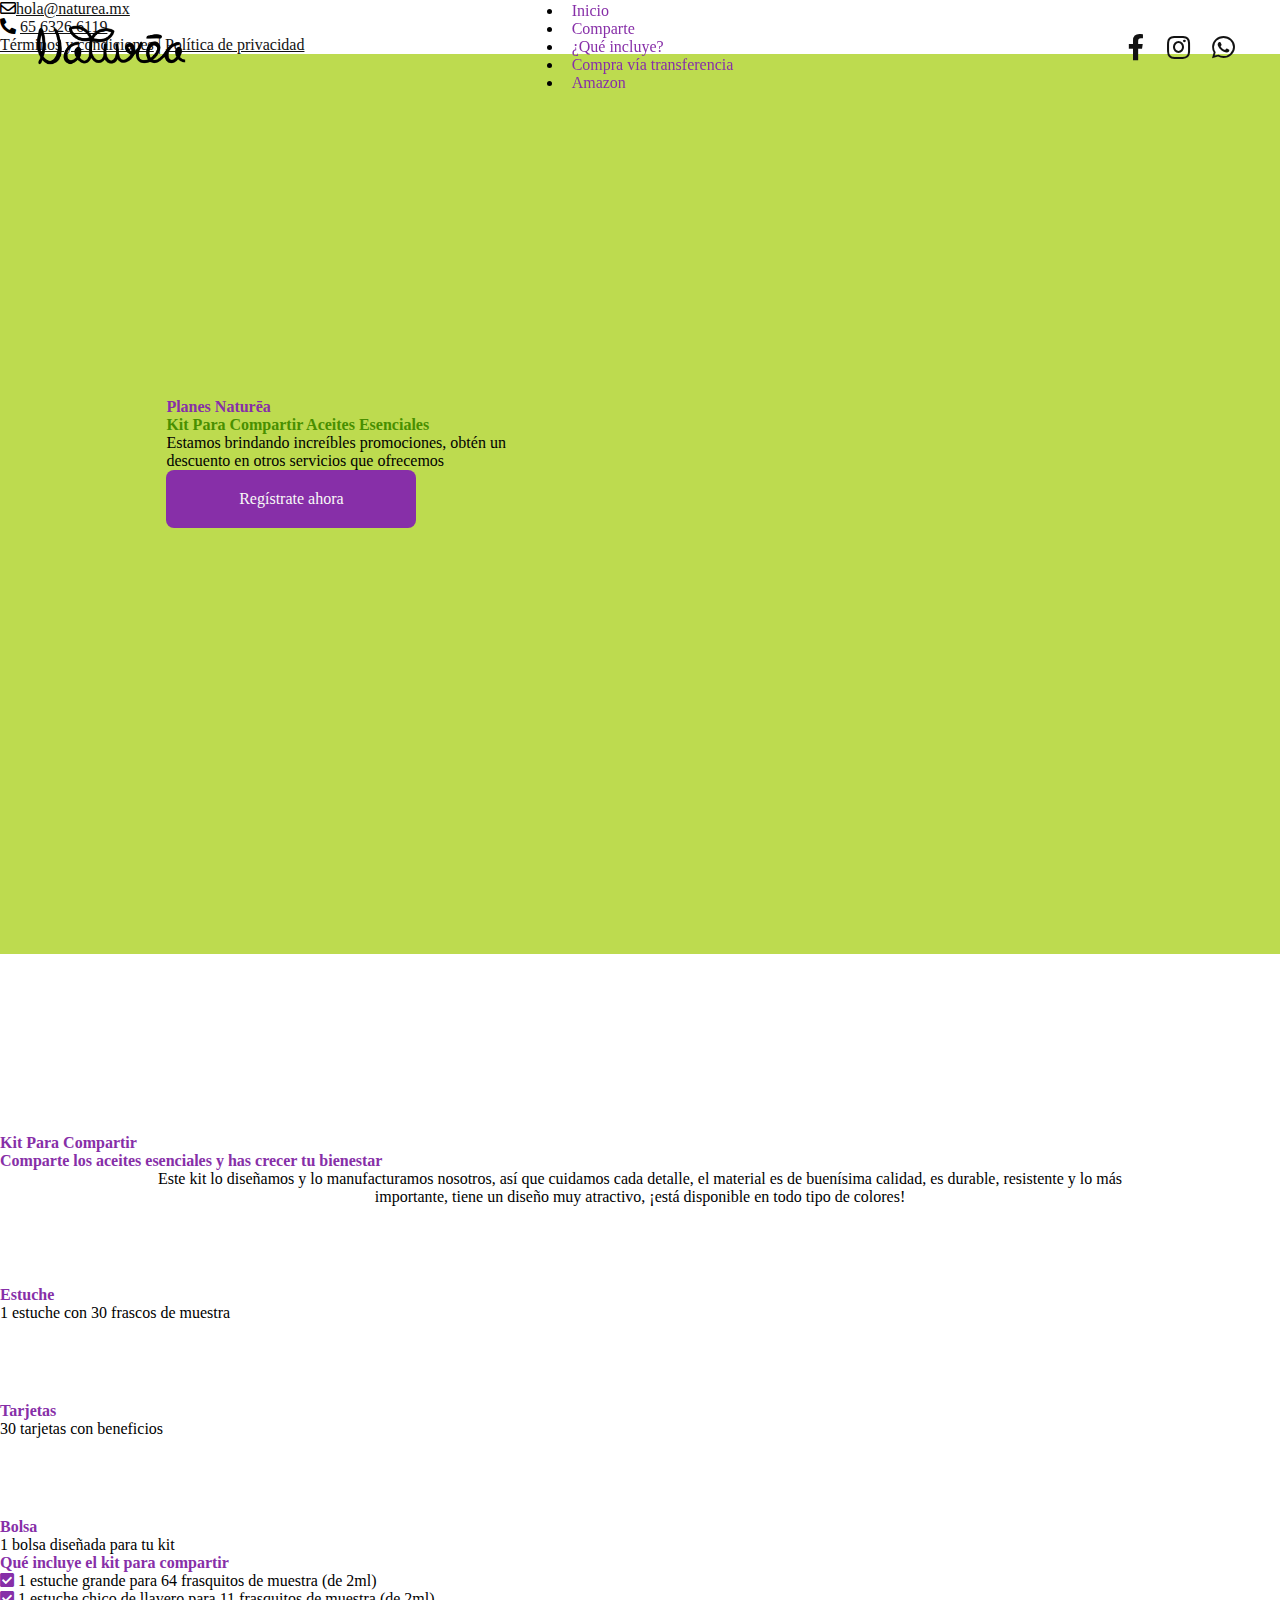
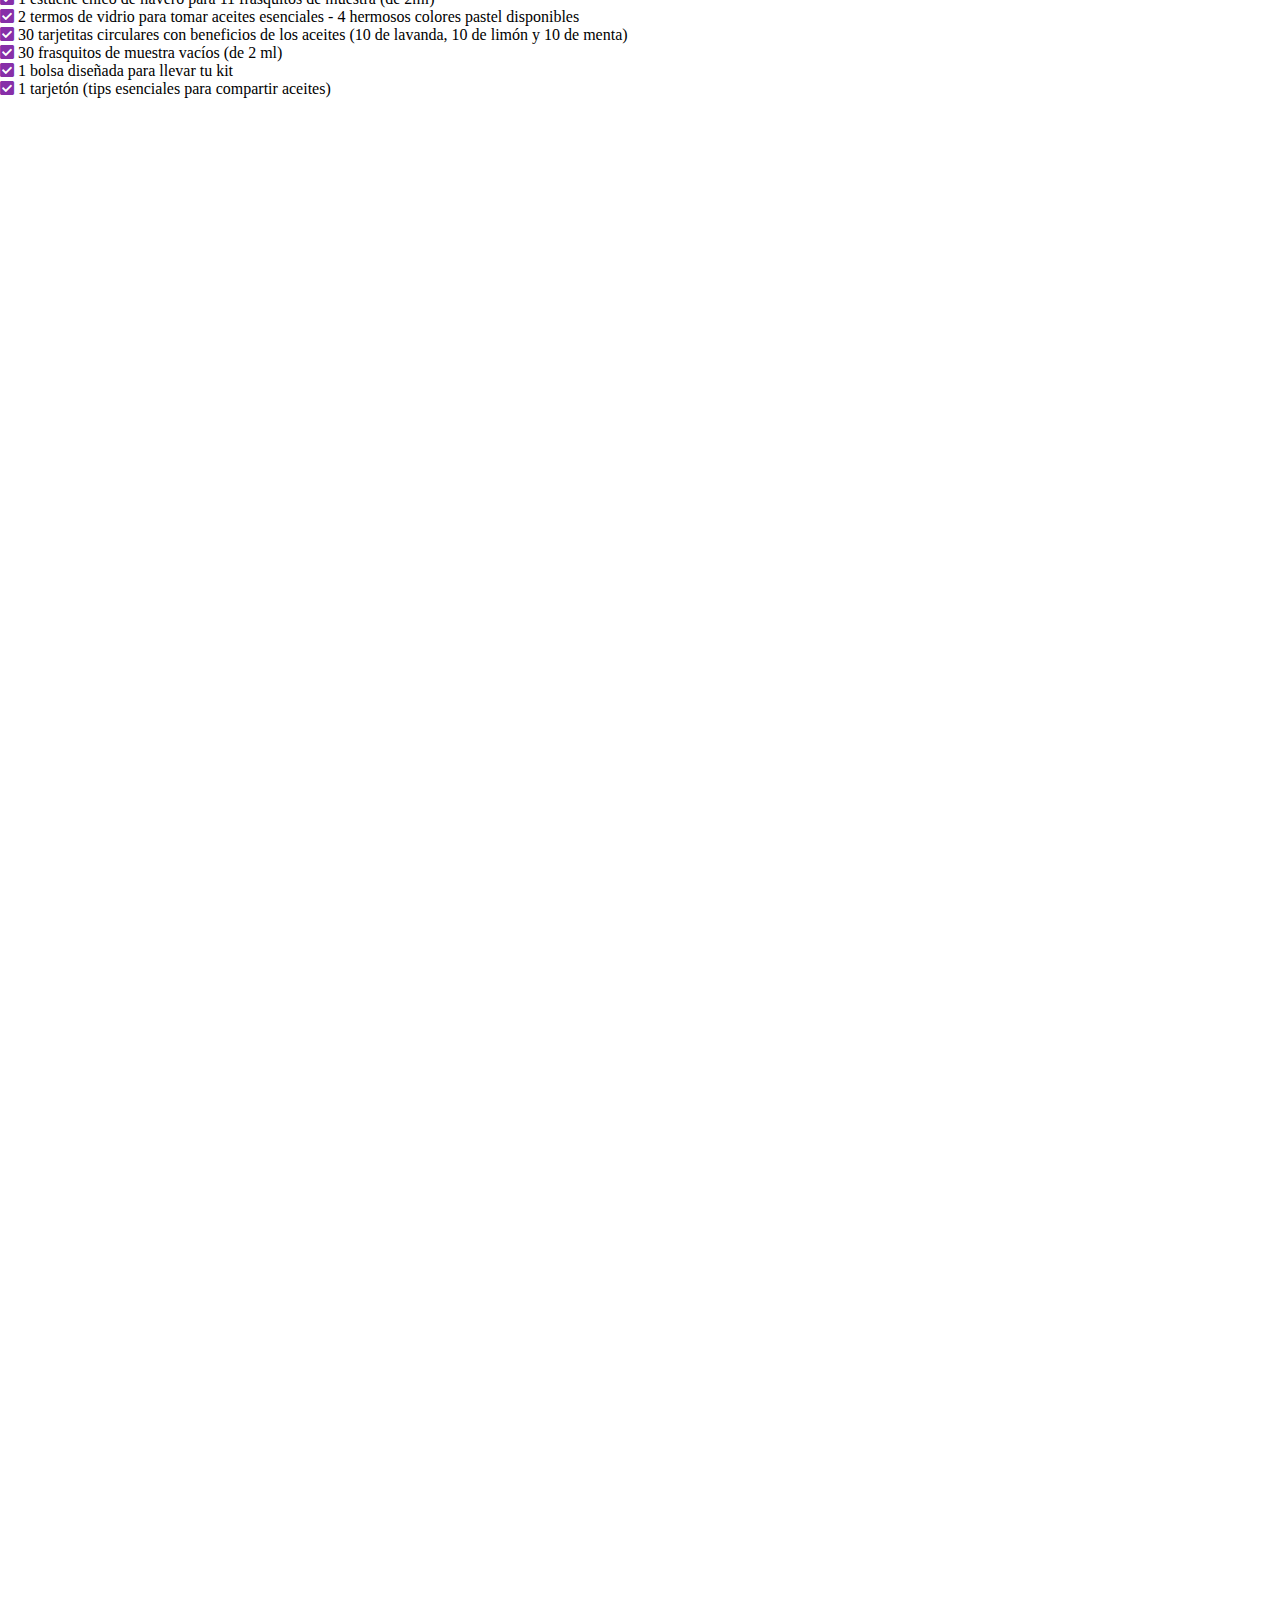
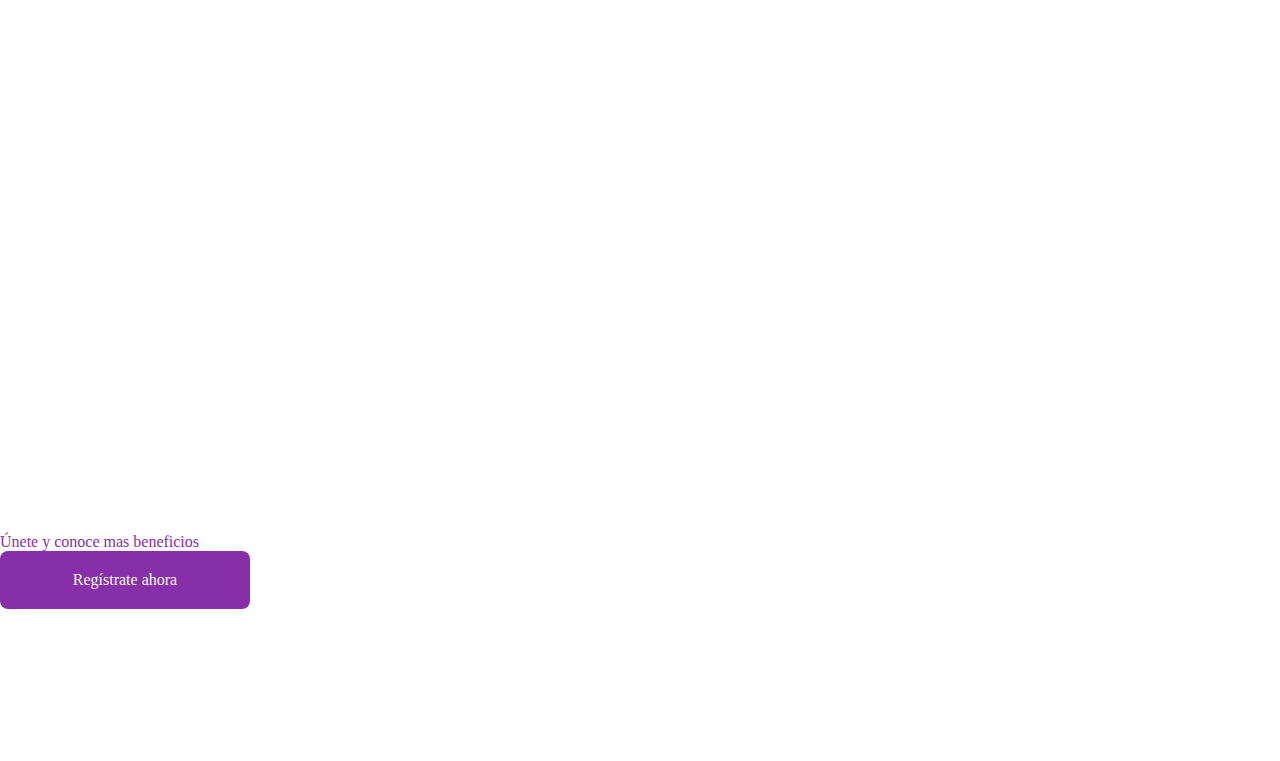
==== index.html @ 9cbf326e "se hace commit, se agrega animacion para HEADER position fixed" ====
<!DOCTYPE html>
<html lang="en">

<head>
    <meta charset="UTF-8">
    <meta http-equiv="X-UA-Compatible" content="IE=edge">
    <meta name="viewport" content="width=device-width, initial-scale=1.0">
    <meta property="og:image" content="img/portada-link.jpg" />

    <title>NatureaKits</title>
    <meta property="og:url" content="https://natureakits.com/" />
    <meta property="og:description" content="Brindamos alternativas para mejorar la salud, con oportunidades de crecimiento y emprendimiento en el negocio de uso y comercialización de aceites esenciales, tips, capacitación, etc. Aportamos una alternativa de bienestar natural basado en el uso de los aceites esenciales, proporcionando salud, paz y tranquilidad a través de una vida más sana." />

    <meta name="description"
        content="Brindamos alternativas para mejorar la salud, con oportunidades de crecimiento y emprendimiento en el negocio de uso y comercialización de aceites esenciales, tips, capacitación, etc. Aportamos una alternativa de bienestar natural basado en el uso de los aceites esenciales, proporcionando salud, paz y tranquilidad a través de una vida más sana." />

    <meta name="keywords" content="Naturea kits bienestar natural aceites esenciales salud tranquilidad  crecimiento negocio emprendimiento vida sana trnaquilidad oportunidades " />

    <meta property="og:site_name" content="https://natureakits.com/" />
    <meta property="fb:admins" content="ID de Facebook " />
    <meta property="article:published_time" content="2022-02-03T11:25:00+01:00" />
    <meta property="article:modified_time" content="2022-02-03T11:25:47+01:00" />
    <meta property="og:type" content="website" />
    <meta name="author" content="Ivan Ruiz Rodriguez || Front-end Developer" />
    <meta name="revised" content="03/02/2022" />

    <!-- Schema.org markup for Google+ -->
    <meta itemprop="name" content="Naturea Kits">
    <meta itemprop="description"
        content="Brindamos alternativas para mejorar la salud, con oportunidades de crecimiento y emprendimiento en el negocio de uso y comercialización de aceites esenciales, tips, capacitación, etc. Aportamos una alternativa de bienestar natural basado en el uso de los aceites esenciales, proporcionando salud, paz y tranquilidad a través de una vida más sana.">


    <meta itemprop="image" content="img/portada-link.jpg">

    <!-- Nos sirve para guardar una cookie. Los datos guardados son clave/valor -->
    <meta http-equiv="cookie" content="clave=valor; expires=Wednesday, 03-02-22 11:25:59 GMT;" />

    <link href="https://cdn.jsdelivr.net/npm/bootstrap@5.1.3/dist/css/bootstrap.min.css" rel="stylesheet"
        integrity="sha384-1BmE4kWBq78iYhFldvKuhfTAU6auU8tT94WrHftjDbrCEXSU1oBoqyl2QvZ6jIW3" crossorigin="anonymous">

    <link rel="stylesheet" href="css/style.css">
    
    <!-- TODO: IMAGEN DE PORTADA -->
    <link rel="shortcut icon" href="img/favicon.png" type="image/x-icon">

    <!-- FONTAWENSOME -->
    <link rel="stylesheet" href="https://cdnjs.cloudflare.com/ajax/libs/font-awesome/5.15.4/css/all.min.css"
        integrity="sha512-1ycn6IcaQQ40/MKBW2W4Rhis/DbILU74C1vSrLJxCq57o941Ym01SwNsOMqvEBFlcgUa6xLiPY/NS5R+E6ztJQ=="
        crossorigin="anonymous" referrerpolicy="no-referrer" />

    <!-- ICONS BOOTSTRAP -->
    <link rel="stylesheet" href="https://cdn.jsdelivr.net/npm/bootstrap-icons@1.7.2/font/bootstrap-icons.css">
    <!-- GOOGLE ANALITYCS -->


    <!-- Global site tag (gtag.js) - Google Analytics -->
    <script async src="https://www.googletagmanager.com/gtag/js?id=G-79CRZNBZ5W"></script>
    <script>
        window.dataLayer = window.dataLayer || [];

        function gtag() {
            dataLayer.push(arguments);
        }
        gtag('js', new Date());

        gtag('config', 'G-79CRZNBZ5W');
    </script>

</head>

<body>

    <!-- <div class="up">
        <i class="far fa-caret-square-up"></i>

    </div> -->
    <main>
        <header class="header">
            <div class="container ">
                <div class="row">
                    <div class="bar-header col-lg-12 d-flex py-1">
                        <div class="col-lg-6 d-flex align-items-center">
                            <i class="far fa-envelope"></i><a href="mailto:hola@naturea.mx"
                                class="text-decoration-none color-black ms-1">hola@naturea.mx</a>
                            <div class="d-flex ms-3 align-items-center">
                                <i class="fas fa-phone-alt"></i>
                                <a href="tel:+6563266119" class="text-decoration-none color-black ms-1">65 6326 6119</a>
                            </div>
                        </div>
                        <div class="col-lg-6 d-flex justify-content-end">
                            <a href="#" class="text-decoration-none color-black ">Términos y condiciones</a> <span
                                class="mx-2">|</span>
                            <a href="aviso-privacidad.html" class="text-decoration-none color-black ">Política de
                                privacidad</a>
                        </div>
                    </div>
                </div>
            </div>
            <div class="menu-bar-pc mt-4">

                <a href="index.html">
                    <img src="img/logo-naturea.png" alt="Naturēa" style="width: 150px;">
                </a>

                <nav class="menu-principal">
                    <ul class="list-unstyled d-flex">
                        <li><a href="index.html" class="item-menu volver-arriba"> Inicio</a></li>
                        <li><a href="#comparte" class="item-menu scroll-suave">Comparte</a></li>
                        <li><a href="#about-us" class="item-menu scroll-suave">¿Qué incluye?</a></li>
                        <li><a href="informacion-pago.html" class="item-menu">Compra vía transferencia</a>
                        </li>
                        <li><a href="#" class="text-muted">Amazon</a></li>
                    </ul>
                </nav>

                <div class="top-redes">
                    <a href="https://www.facebook.com/Natur%C4%93a-102405162145474/?ti=as" target="_blank">
                        <i class="fab fa-facebook-f"></i>
                    </a>
                    <a href="https://www.instagram.com/naturea.mx/?utm_medium=copy_link" target="_blank">
                        <i class="fab fa-instagram"></i>
                    </a>
                    <a href="https://api.whatsapp.com/send?phone=6567882767&text=Hola, quiero más información"
                        target="_blank">
                        <i class="fab fa-whatsapp"></i>
                    </a>

                </div>
            </div>

            <div class="menu-bar-movil">
                <a href="index.html">
                    <img src="img/logo-naturea.png" alt="Naturēa" style="width: 150px;">
                </a>

                <div class="burger-menu" id="burger_menu">
                    <i class="fa fa-bars" aria-hidden="true"></i>
                </div>

                <div class="slideMenu" id="slideMenu">
                    <div class="top-redes">
                        <a href="https://www.facebook.com/Natur%C4%93a-102405162145474/?ti=as" target="_blank">
                            <i class="fab fa-facebook-f"></i>
                        </a>
                        <a href="https://www.instagram.com/naturea.mx/?utm_medium=copy_link" target="_blank">
                            <i class="fab fa-instagram"></i>
                        </a>
                        <a href="https://api.whatsapp.com/send?phone=6567882767&text=Hola, quiero más información"
                            target="_blank">
                            <i class="fab fa-whatsapp"></i>
                        </a>
                    </div>

                    <nav class="menu-principal">
                        <ul class="list-unstyled">
                            <li><a href="index.html" class="item-menu volver-arriba"> Inicio</a></li>
                            <li><a href="index.html#comparte" class="item-menu scroll-suave ">Comparte</a></li>
                            <li><a href="index.html#about-us" class="item-menu scroll-suave ">¿Qué incluye?</a></li>
                            <li><a href="informacion-pago.html" class="item-menu scroll-suave ">Compra vía
                                    transferencia</a></li>
                            <li><a href="#" class="item-menu ">Comprar</a></li>
                            <li><a href="#" class="text-muted text-decoration-line-through">Amazon</a></li>
                            <li> <a href="#" class="text-decoration-none">Términos y condiciones</a></li>
                            <li> <a href="aviso-privacidad.html" class="text-decoration-none  ">Política de
                                    privacidad</a></li>
                        </ul>

                    </nav>
                </div>
            </div>


        </header>


        <section class="portada">
            <div class="container">
                <div class="row">
                    <div class="col-lg-6 col-12">
                        <div class="texto-portada p-2">
                            <h1 class="display-5">Planes Naturēa</h1>
                            <h6 class="sub-title" style="color: #488f00;"><b>Kit Para Compartir Aceites Esenciales</b>
                            </h6>

                            <p class="mt-3">
                                Estamos brindando increíbles promociones, obtén un <br /> descuento en otros servicios
                                que ofrecemos</p>
                            <div class="contain-btn">
                                <a href="registro.php" class="btn-gral" target="_blank">Regístrate ahora</a>
                            </div>
                        </div>
                    </div>
                </div>
            </div>
        </section>

        <section class="contadores_principal">


            <div class="container">
                <div class="row">
                    <div class="col-lg-12 d-flex flex-wrap py-5">

                        <div class="contador ocultar col-12 col-lg-3 my-5">
                            <div class="d-flex align-items-center justify-content-center">
                                <div>
                                    <span class="display-5" style="font-weight: 600; color: #872FA8;">+</span>
                                </div>
                                <div class="contador_cantidad display-5" data-cantidad-total="4500">
                                    0
                                </div>
                            </div>
                            <h4>Clientes suscritos</h4>
                        </div>
                        <div class="contador ocultar col-12 col-lg-3 my-5 text-center">
                            <div class="d-flex align-items-center justify-content-center">
                                <div>
                                    <span class="display-5" style="font-weight: 600; color: #872FA8;">+</span>
                                </div>
                                <div class="contador_cantidad display-5" data-cantidad-total="3500">
                                    0
                                </div>
                            </div>
                            <h4>Pedidos</h4>
                        </div>
                        <div class="contador ocultar col-12 col-lg-3 my-5">
                            <div class="contador_cantidad display-5" data-cantidad-total="30">
                                0
                            </div>
                            <h4>frascos de muestra</h4>
                        </div>
                        <div class="contador ocultar col-12 col-lg-3 my-5">
                            <div class="contador_cantidad display-5" data-cantidad-total="30">
                                0
                            </div>
                            <h4>30 tarjetitas con beneficios</h4>
                        </div>

                    </div>
                </div>
            </div>



        </section>
        <section class="why-natureakits" id="comparte">
            <div class="container">
                <div class="row">
                    <div class="col-lg-12 my-5">
                        <h2 class="my-3 display-3 text-center">
                            Kit Para Compartir
                        </h2>
                        <h2 class="text-center">Comparte los aceites esenciales y has crecer tu bienestar</h2>
                        <div class="text-center mt-5 text-center" style="margin: 0 auto; width: 80%;">
                            <p style="text-align: center;">Este kit lo diseñamos y lo manufacturamos nosotros, así que
                                cuidamos cada detalle,
                                el material es de buenísima calidad, es durable, resistente y lo más importante, tiene
                                un diseño muy atractivo, ¡está disponible en todo tipo de colores!</p>
                        </div>
                        <div class="icons mt-5">
                            <div class="col-lg-12 d-flex flex-wrap justify-content-center">
                                <div class="col-lg-4 col-12">
                                    <div class="card border-n text-center">
                                        <div class="card-img p-4 contador ocultar">
                                            <i class="fas fa-suitcase-rolling"
                                                style="font-size: 5rem; color: #6ad300;"></i>
                                        </div>
                                        <div class="card-body">
                                            <div class="card-title">
                                                <h2>Estuche</h2>
                                            </div>
                                            <p>1 estuche con 30 frascos de muestra</p>
                                        </div>

                                    </div>
                                </div>
                                <div class="col-lg-4  col-12">
                                    <div class="card border-n text-center">
                                        <div class="card-img p-4 contador ocultar">
                                            <i class="fas fa-file-alt" style="font-size: 5rem; color: #6ad300;"></i>
                                        </div>
                                        <div class="card-body">
                                            <div class="card-title">
                                                <h2>Tarjetas</h2>
                                            </div>
                                            <p>30 tarjetas con beneficios</p>
                                        </div>

                                    </div>
                                </div>
                                <div class="col-lg-4  col-12">
                                    <div class="card border-n text-center">
                                        <div class="card-img p-4 contador ocultar">
                                            <i class="fas fa-shopping-bag" style="font-size: 5rem; color: #6ad300;"></i>
                                        </div>
                                        <div class="card-body">
                                            <div class="card-title">
                                                <h2>Bolsa</h2>
                                            </div>
                                            <p>1 bolsa diseñada para tu kit</p>
                                        </div>

                                    </div>
                                </div>
                            </div>
                        </div>
                    </div>
                </div>
            </div>
        </section>

        <section id="about-us">
            <div class="container">
                <div class="row">
                    <div class="col-lg-12 d-flex flex-wrap align-items-center">
                        <div class="col-lg-6 col-12 mb-5">

                            <h2 class="display-5 ">Qué incluye el kit para compartir</h2>
                            <p class="my-3">
                                <ul style="list-style: none;">
                                    <li> <i class="fas fa-check-square me-3" style="color: #872FA8;"></i> 1 estuche
                                        grande para 64 frasquitos de muestra (de 2ml)</li>
                                    <li> <i class="fas fa-check-square me-3" style="color: #872FA8;"></i> 1 estuche
                                        chico de llavero para 11 frasquitos de muestra (de 2ml)</li>
                                    <li> <i class="fas fa-check-square me-3" style="color: #872FA8;"></i> 2 termos de
                                        vidrio para tomar aceites esenciales - 4 hermosos colores pastel disponibles
                                    </li>
                                    <li> <i class="fas fa-check-square me-3" style="color: #872FA8;"></i> 30 tarjetitas
                                        circulares con beneficios de los aceites (10 de lavanda, 10 de limón y 10 de
                                        menta)</li>
                                    <li> <i class="fas fa-check-square me-3" style="color: #872FA8;"></i> 30 frasquitos
                                        de muestra vacíos (de 2 ml)</li>
                                    <li> <i class="fas fa-check-square me-3" style="color: #872FA8;"></i> 1 bolsa
                                        diseñada para llevar tu kit</li>
                                    <li> <i class="fas fa-check-square me-3" style="color: #872FA8;"></i> 1 tarjetón
                                        (tips esenciales para compartir aceites)</li>

                                </ul>
                            </p>
                        </div>
                        <div class="col-lg-6 col-12 text-center " style="opacity: .6;">
                            <img src="img/caja-oils.png" alt="" class="contador ocultar w-50">
                        </div>
                    </div>
                </div>


            </div>

        </section>

        <!-- <section id="regalos">
            <div class="container">
                <div class="row">
                    <div class="col-lg-12 d-flex flex-wrap align-items-center">
                        <div class="col-lg-6 col-12 d-flex flex-wrap align-items-center justify-content-center">
                            <img src="img/collar-gratis.jpg" alt="" class="contador ocultar">
                        </div>
                        <div class="col-lg-6 col-12 mb-5">

                            <h2 class="display-5 mb-5">Y 4 regalos gratis con tu kit por la promoción <span
                                    style="font-size: 18px;">(hasta diciembre 31)</span></h2>
                            <p class="my-3">

                                <ul style="list-style: none;">
                                    <li> <i class="fas fa-check-square me-3" style="color: #872FA8;"></i>
                                        1 collar difusor para aceites esenciales (diseño sorpresa)
                                    </li>
                                    <li> <i class="fas fa-check-square me-3" style="color: #872FA8;"></i>
                                        5 etapas de sprays para aceites esenciales
                                    </li>
                                    <li> <i class="fas fa-check-square me-3" style="color: #872FA8;"></i>
                                        3 roll-ons de colores de edición limitada (10 ml)
                                    </li>
                                    <li> <i class="fas fa-check-square me-3" style="color: #872FA8;"></i>
                                        1 brazalete de piedras volcánicas de edición limitada (difusor)
                                    </li>
                                </ul>

                            </p>
                        </div>
                    </div>
                </div>


            </div>

        </section> -->



        <section class="back-flower">
            <div class="container">
                <div class="row">
                    <div class="col-lg-12 text-center contain-title">
                        <div class="title-kits">
                            <h2 class="display-5 text-center">Únete y conoce mas beneficios</h2>
                        </div>
                        <div class="contain-btn-kits">
                            <a href="registro.php" class="btn-kits m-5">Regístrate ahora</a>
                        </div>
                    </div>
                </div>
            </div>
        </section>


        <section>

        </section>


    </main>


    <!-- Option 1: Bootstrap Bundle with Popper -->
    <script src="https://cdn.jsdelivr.net/npm/bootstrap@5.1.3/dist/js/bootstrap.bundle.min.js"
        integrity="sha384-ka7Sk0Gln4gmtz2MlQnikT1wXgYsOg+OMhuP+IlRH9sENBO0LRn5q+8nbTov4+1p" crossorigin="anonymous">
    </script>
    <script src="js/runners.js"></script>
    <script src="js/menuMovil.js"></script>
    <script src="js/scroll.js"></script>
    
<script type="text/javascript">
    window.addEventListener('scroll', function () {
        let header = document.querySelector('header');
        header.classList.toggle('sticky', window.scrollY > 0);
    })
</script>


</body>

</html>
---- css/style.css ----
* {
  left: 0;
  top: 0;
  margin: 0;
  padding: 0;
  -webkit-box-sizing: border-box;
          box-sizing: border-box;
  font-size: 16px;
}

h1,
h2,
h3,
h4,
h5,
h6 {
  color: #872FA8;
}

.color-black {
  color: #121212 !important;
}

.color-white {
  color: #F8F9F7 !important;
}

.color-green {
  color: #BDDB4F !important;
}

.bg-green {
  background: #BDDB4F !important;
}

img {
  width: 100%;
  height: auto;
}

.fondo-pago {
  background-image: url(../img/5586324.jpg);
  background-position: center;
  background-size: cover;
  background-attachment: fixed;
}

.border-n {
  border: none !important;
}

.btn-amazon {
  background: #121212;
}

.contain-btn {
  -webkit-box-align: center;
      -ms-flex-align: center;
          align-items: center;
  margin: 0 auto;
  width: 100%;
  height: auto;
  display: -webkit-box;
  display: -ms-flexbox;
  display: flex;
  align-items: center;
  -webkit-box-pack: left;
      -ms-flex-pack: left;
          justify-content: left;
}

.contain-btn .btn-gral {
  padding: 20px 30px;
  width: 250px;
  text-align: center;
  background: #872FA8;
  text-decoration: none;
  color: #F8F9F7;
  transition: .1s ease-in;
  -webkit-transition: .1s ease-in;
  -o-transition: .1s ease-in;
  border-radius: 8px;
}

.contain-btn .btn-gral:hover {
  background: #121212;
  -webkit-box-shadow: 4px 4px 10px 4px rgba(0, 0, 0, 0.1);
          box-shadow: 4px 4px 10px 4px rgba(0, 0, 0, 0.1);
  color: #F8F9F7;
  transition: .1s ease-in;
  -webkit-transition: .1s ease-in;
  -o-transition: .1s ease-in;
}

.contain-btn-kits {
  -webkit-box-align: center;
      -ms-flex-align: center;
          align-items: center;
  margin: 0 auto;
  width: 100%;
  height: auto;
  display: -webkit-box;
  display: -ms-flexbox;
  display: flex;
  align-items: center;
  -webkit-box-pack: center;
      -ms-flex-pack: center;
          justify-content: center;
}

.contain-btn-kits .btn-kits {
  padding: 20px 30px;
  width: 250px;
  text-align: center;
  background: #872FA8;
  text-decoration: none;
  color: #F8F9F7;
  transition: .1s ease-in;
  -webkit-transition: .1s ease-in;
  -o-transition: .1s ease-in;
  border-radius: 8px;
}

.contain-btn-kits .btn-kits:hover {
  background: #121212;
  -webkit-box-shadow: 4px 4px 10px 4px rgba(0, 0, 0, 0.1);
          box-shadow: 4px 4px 10px 4px rgba(0, 0, 0, 0.1);
  color: #F8F9F7;
  transition: .1s ease-in;
  -webkit-transition: .1s ease-in;
  -o-transition: .1s ease-in;
}

@media (max-width: 500px) {
  .contain-btn {
    -webkit-box-pack: center !important;
        -ms-flex-pack: center !important;
            justify-content: center !important;
  }
}

.up {
  position: fixed;
  left: 92%;
  top: 80%;
}

.up i {
  font-size: 3.5rem;
}

main {
  width: 100%;
}

main header .menu-bar-pc {
  width: 100%;
  position: absolute;
  z-index: 99;
  top: 0;
  padding: 0 2.25rem;
  display: -webkit-box;
  display: -ms-flexbox;
  display: flex;
  -webkit-box-orient: horizontal;
  -webkit-box-direction: normal;
      -ms-flex-direction: row;
          flex-direction: row;
  -webkit-box-pack: justify;
      -ms-flex-pack: justify;
          justify-content: space-between;
  -webkit-box-align: center;
      -ms-flex-align: center;
          align-items: center;
  min-height: 5.875rem;
  position: fixed;
  transition: .3s ease-in;
  -webkit-transition: .3s ease-in;
  -o-transition: .3s ease-in;
}

main header .menu-bar-pc .menu-principal {
  list-style: none;
}

main header .menu-bar-pc .menu-principal li .item-menu {
  display: inline-block;
  position: relative;
}

main header .menu-bar-pc .menu-principal li .item-menu:after {
  content: '';
  position: absolute;
  width: 100%;
  -webkit-transform: scaleX(0);
          transform: scaleX(0);
  height: 2px;
  bottom: 0;
  left: 0;
  background-color: #BDDB4F;
  -webkit-transform-origin: bottom right;
          transform-origin: bottom right;
  -webkit-transition: -webkit-transform 0.25s ease-out;
  transition: -webkit-transform 0.25s ease-out;
  transition: transform 0.25s ease-out;
  transition: transform 0.25s ease-out, -webkit-transform 0.25s ease-out;
}

main header .menu-bar-pc .menu-principal li .item-menu:hover:after {
  -webkit-transform: scaleX(1);
          transform: scaleX(1);
  -webkit-transform-origin: bottom left;
          transform-origin: bottom left;
}

main header .menu-bar-pc .menu-principal a {
  padding: 0 0.5625rem;
  text-decoration: none;
  color: #872FA8;
}

main header .menu-bar-pc .top-redes a {
  padding: 0 0.5625rem;
  text-decoration: none;
}

main header .menu-bar-pc .top-redes a i {
  color: #121212;
  font-size: 1.65rem;
}

main header .menu-bar-movil {
  background: #F8F9F7;
  width: 100%;
  position: fixed;
  z-index: 99;
  top: 0;
  padding: 0 2.25rem;
  display: none;
  -webkit-box-orient: horizontal;
  -webkit-box-direction: normal;
      -ms-flex-direction: row;
          flex-direction: row;
  -webkit-box-pack: justify;
      -ms-flex-pack: justify;
          justify-content: space-between;
  -webkit-box-align: center;
      -ms-flex-align: center;
          align-items: center;
  min-height: 5.875rem;
  border-bottom: 1px solid #F8F9F7;
}

main header .burger-menu {
  cursor: pointer;
  font-size: 2.1875rem;
}

main header .slideMenu {
  position: fixed;
  top: 5.875rem;
  left: -80%;
  background: #F8F9F7;
  text-align: center;
  padding: 1.25rem 2.25rem;
  width: 80%;
  -webkit-transition: all .3s ease;
  transition: all .3s ease;
  height: 100%;
}

main header .slideMenu.active {
  left: 0;
}

main header .slideMenu .top-redes {
  margin-bottom: 0.625rem;
}

main header .slideMenu .top-redes a {
  padding: 0 0.5625rem;
  text-decoration: none;
  color: #121212;
}

main header .slideMenu .menu-principal a {
  text-decoration: none;
  display: block;
  padding: 0.625rem 0;
  border-top: 1px solid #d1d1d1;
  color: #872FA8;
}

main .portada {
  background: #BDDB4F;
  width: 100%;
  height: 100vh;
  z-index: 1;
  background-image: url(../img/naturea-portada-kit.jpg);
  background-position: center;
  background-size: cover;
}

main .portada .texto-portada {
  position: absolute;
  top: 50%;
  left: 13%;
  -webkit-transform: translate(0, -40%);
          transform: translate(0, -40%);
  width: 40%;
}

main .portada .texto-portada .sub-title {
  color: #121212;
}

main .portada .texto-portada h1 {
  font-weight: 700;
}

@media (max-width: 500px) {
  main .texto-portada {
    width: 100% !important;
    text-align: center;
    left: 0 !important;
    margin: 0 auto;
  }
  main header .menu-bar-pc {
    display: none;
  }
  main header .menu-bar-movil {
    display: -webkit-box;
    display: -ms-flexbox;
    display: flex;
  }
}

main .contadores_principal {
  display: -webkit-box;
  display: -ms-flexbox;
  display: flex;
  -webkit-box-pack: center;
      -ms-flex-pack: center;
          justify-content: center;
}

main .contadores_principal .contador {
  text-align: center;
}

main .contadores_principal .contador .contador_cantidad {
  font-weight: 600;
  color: #872FA8;
}

main .contadores_principal .contador h4 {
  color: #121212;
}

main .why-natureakits .card .card-img img {
  width: auto;
  height: 100px;
}

main .back-flower {
  height: 380px;
  -webkit-box-align: center;
      -ms-flex-align: center;
          align-items: center;
  display: -webkit-box;
  display: -ms-flexbox;
  display: flex;
  background-image: url(../img/aceites-esenciales.jpg);
  background-attachment: fixed;
  background-position: center;
  background-repeat: no-repeat;
  background-size: cover;
}

main .back-flower .title-kits h2 {
  font-weight: 400;
  color: #872FA8;
}

@-webkit-keyframes aparecer {
  0% {
    opacity: 0;
    -webkit-transform: translateY(100px);
            transform: translateY(100px);
  }
  100% {
    opacity: 1;
    -webkit-transform: translateY(0);
            transform: translateY(0);
  }
}

@keyframes aparecer {
  0% {
    opacity: 0;
    -webkit-transform: translateY(100px);
            transform: translateY(100px);
  }
  100% {
    opacity: 1;
    -webkit-transform: translateY(0);
            transform: translateY(0);
  }
}

.ocultar {
  opacity: 0;
}

.animar {
  -webkit-animation: aparecer 1.3s;
          animation: aparecer 1.3s;
}

.formulario {
  background-image: url(../img/fondoNaturea.png);
  background-repeat: no-repeat;
  background-size: 120%;
}

.formulario-contacto ::before,
.formulario-contacto ::after {
  margin: 0;
  padding: 0;
  -webkit-box-sizing: border-box;
          box-sizing: border-box;
}

.formulario-contacto .formulario {
  -webkit-animation-name: moverIzquierda;
          animation-name: moverIzquierda;
  -webkit-animation-duration: .5s;
          animation-duration: .5s;
}

.formulario-contacto h1 {
  text-align: center;
  margin: 10px 0;
  font-weight: 600;
  color: #549537;
}

.formulario-contacto form {
  background: #fff;
  width: 100%;
  padding: 10px 0;
  border-radius: 10px;
  -webkit-box-shadow: 0 0 6px 0 rgba(255, 255, 255, 0.8);
          box-shadow: 0 0 6px 0 rgba(255, 255, 255, 0.8);
}

.formulario-contacto .form {
  width: 100%;
  margin: auto;
}

.formulario-contacto form .grupo {
  position: relative;
  margin: 45px;
}

.formulario-contacto input,
.formulario-contacto textarea {
  background: rgba(84, 149, 55, 0.2);
  border-radius: 5px;
  color: #549537;
  font-size: 18px;
  padding: 10px 10px 10px 5px;
  display: block;
  width: 100%;
  height: 40px;
  border: 0;
  border-bottom: 1px solid var(--colorTextos);
  resize: none;
}

.formulario-contacto input:focus,
.formulario-contacto textarea:focus {
  outline: 0;
  color: #549537;
}

.formulario-contacto input:focus ~ label,
.formulario-contacto input:valid ~ label,
.formulario-contacto textarea:focus ~ label,
.formulario-contacto textarea:valid ~ label {
  position: absolute;
  top: -18px;
  font-size: 12px;
  color: #549537;
}

.formulario-contacto label {
  color: var(--colorTextos);
  font-size: 16px;
  position: absolute;
  left: 5px;
  top: 10px;
  -webkit-transition: .5s ease all;
  transition: .5s ease all;
  pointer-events: none;
}

.formulario-contacto input:focus ~ .barra::before,
.formulario-contacto textarea:focus ~ .barra::before {
  width: 100%;
}

.formulario-contacto .barra {
  position: relative;
  display: block;
  width: 100%;
}

.formulario-contacto .barra::before {
  content: '';
  height: 2px;
  width: 0;
  bottom: 0;
  position: absolute;
  background: -webkit-gradient(linear, left top, right top, from(#549537), to(#123800));
  background: linear-gradient(to right, #549537, #123800);
  -webkit-transition: .3s ease all;
  transition: .3s ease all;
  left: 0;
}

.formulario-contacto button {
  background: #549537;
  background: -webkit-gradient(linear, left top, right top, from(#549537), to(#123800));
  background: linear-gradient(to right, #549537, #123800);
  display: block;
  width: 100px;
  height: 40px;
  border: 0;
  color: #fff;
  border-radius: 4px;
  font-size: 16px;
  margin: 10px auto;
  cursor: pointer;
}

.prov_top {
  -webkit-transition: .2s ease-in;
  transition: .2s ease-in;
}

.prov_top:hover {
  margin-top: -10px;
  -webkit-transition: .2s ease-in;
  transition: .2s ease-in;
}

form .formulario-card {
  padding: 20px;
  height: 100%;
  border: 1px solid #bababa;
  border-radius: 5px;
  background-color: #f0f0f0;
}

form .formulario-card .btn-group-lg > .btn,
form .formulario-card .btn-lg {
  width: 100%;
  border: 0;
}

@media all and (max-width: 920px) {
  .productos .top-producto {
    margin-top: -5rem !important;
  }
}

@media all and (max-width: 670px) {
  .logo img {
    display: none !important;
  }
  nav .barra-1 .cont-us .sesion-registro {
    display: none !important;
  }
}

@media all and (max-width: 450px) {
  nav .barra-2 .sub-menu {
    -ms-flex-wrap: nowrap;
        flex-wrap: nowrap;
    overflow-x: scroll;
  }
  nav .barra-2 .sub-menu li:nth-child(1) {
    margin-left: 60px;
  }
}

/* This beautiful CSS-File has been crafted with LESS (lesscss.org) and compiled by simpLESS (wearekiss.com/simpless) */
.formulario__grupo-incorrecto {
  color: #d10000 !important;
}

.img-hover:hover {
  -webkit-transform: scale(1.1);
          transform: scale(1.1);
  transition: .2s ease-in;
  -webkit-transition: .2s ease-in;
  -o-transition: .2s ease-in;
}

.img-hover {
  -webkit-animation: card 2s infinite;
          animation: card 2s infinite;
}

@-webkit-keyframes card {
  0% {
    -webkit-transform: rotate(0deg);
            transform: rotate(0deg);
  }
  20% {
    -webkit-transform: rotate(3deg);
            transform: rotate(3deg);
  }
  40% {
    -webkit-transform: rotate(-3deg);
            transform: rotate(-3deg);
  }
  60% {
    -webkit-transform: rotate(0deg);
            transform: rotate(0deg);
  }
  80% {
    -webkit-transform: rotate(0deg);
            transform: rotate(0deg);
  }
  100% {
    -webkit-transform: rotate(0deg);
            transform: rotate(0deg);
  }
}

@keyframes card {
  0% {
    -webkit-transform: rotate(0deg);
            transform: rotate(0deg);
  }
  20% {
    -webkit-transform: rotate(3deg);
            transform: rotate(3deg);
  }
  40% {
    -webkit-transform: rotate(-3deg);
            transform: rotate(-3deg);
  }
  60% {
    -webkit-transform: rotate(0deg);
            transform: rotate(0deg);
  }
  80% {
    -webkit-transform: rotate(0deg);
            transform: rotate(0deg);
  }
  100% {
    -webkit-transform: rotate(0deg);
            transform: rotate(0deg);
  }
}

.sticky .list-menu .list li .item-menu {
  color: #F8F9F7 !important;
  -webkit-transition: .6s ease-in;
  transition: .6s ease-in;
}

.sticky .menu-bar-pc {
  background-color: #BDDB4F;
  margin-top: 0 !important;
  transition: .3s ease-in;
  -webkit-transition: .3s ease-in;
  -o-transition: .3s ease-in;
}

.sticky .logo img {
  width: 70%;
}

.sticky .burger-menu {
  color: #F8F9F7 !important;
  -webkit-transition: .6s ease-in;
  transition: .6s ease-in;
}
/*# sourceMappingURL=style.css.map */
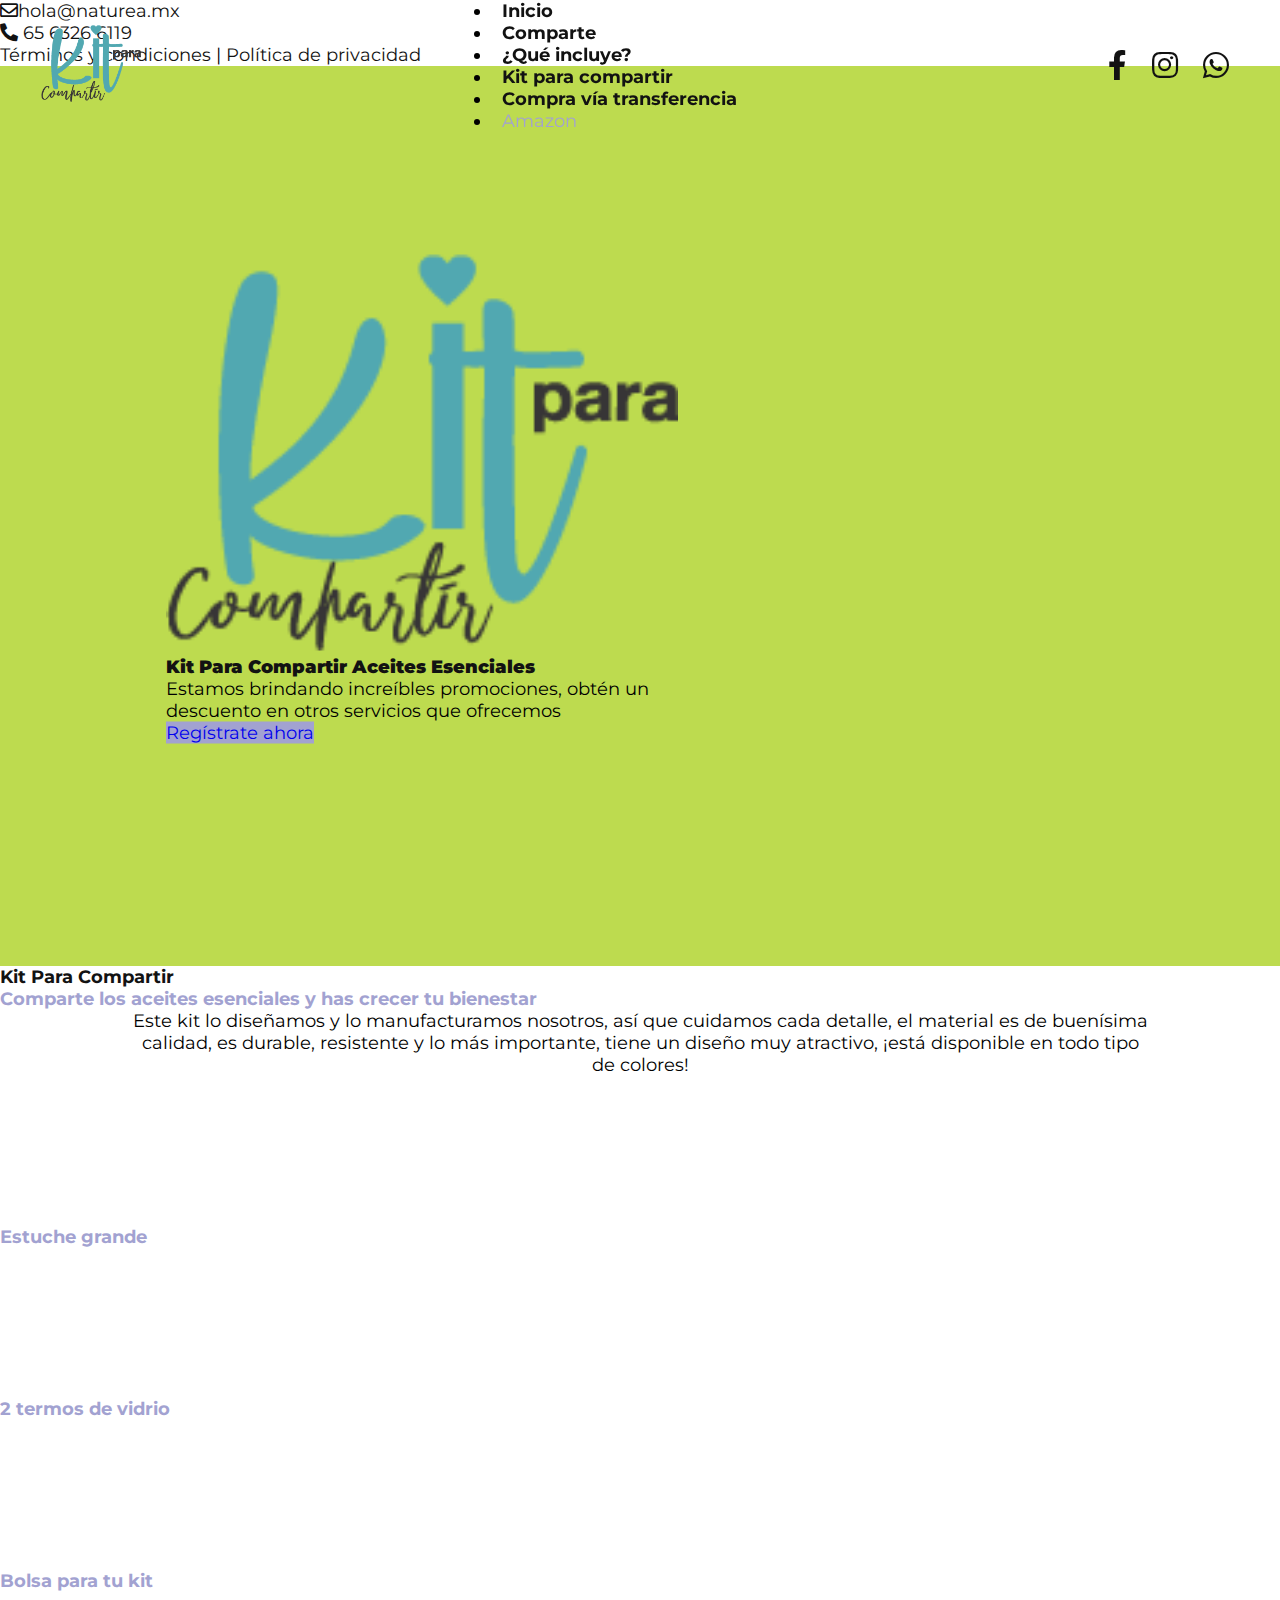
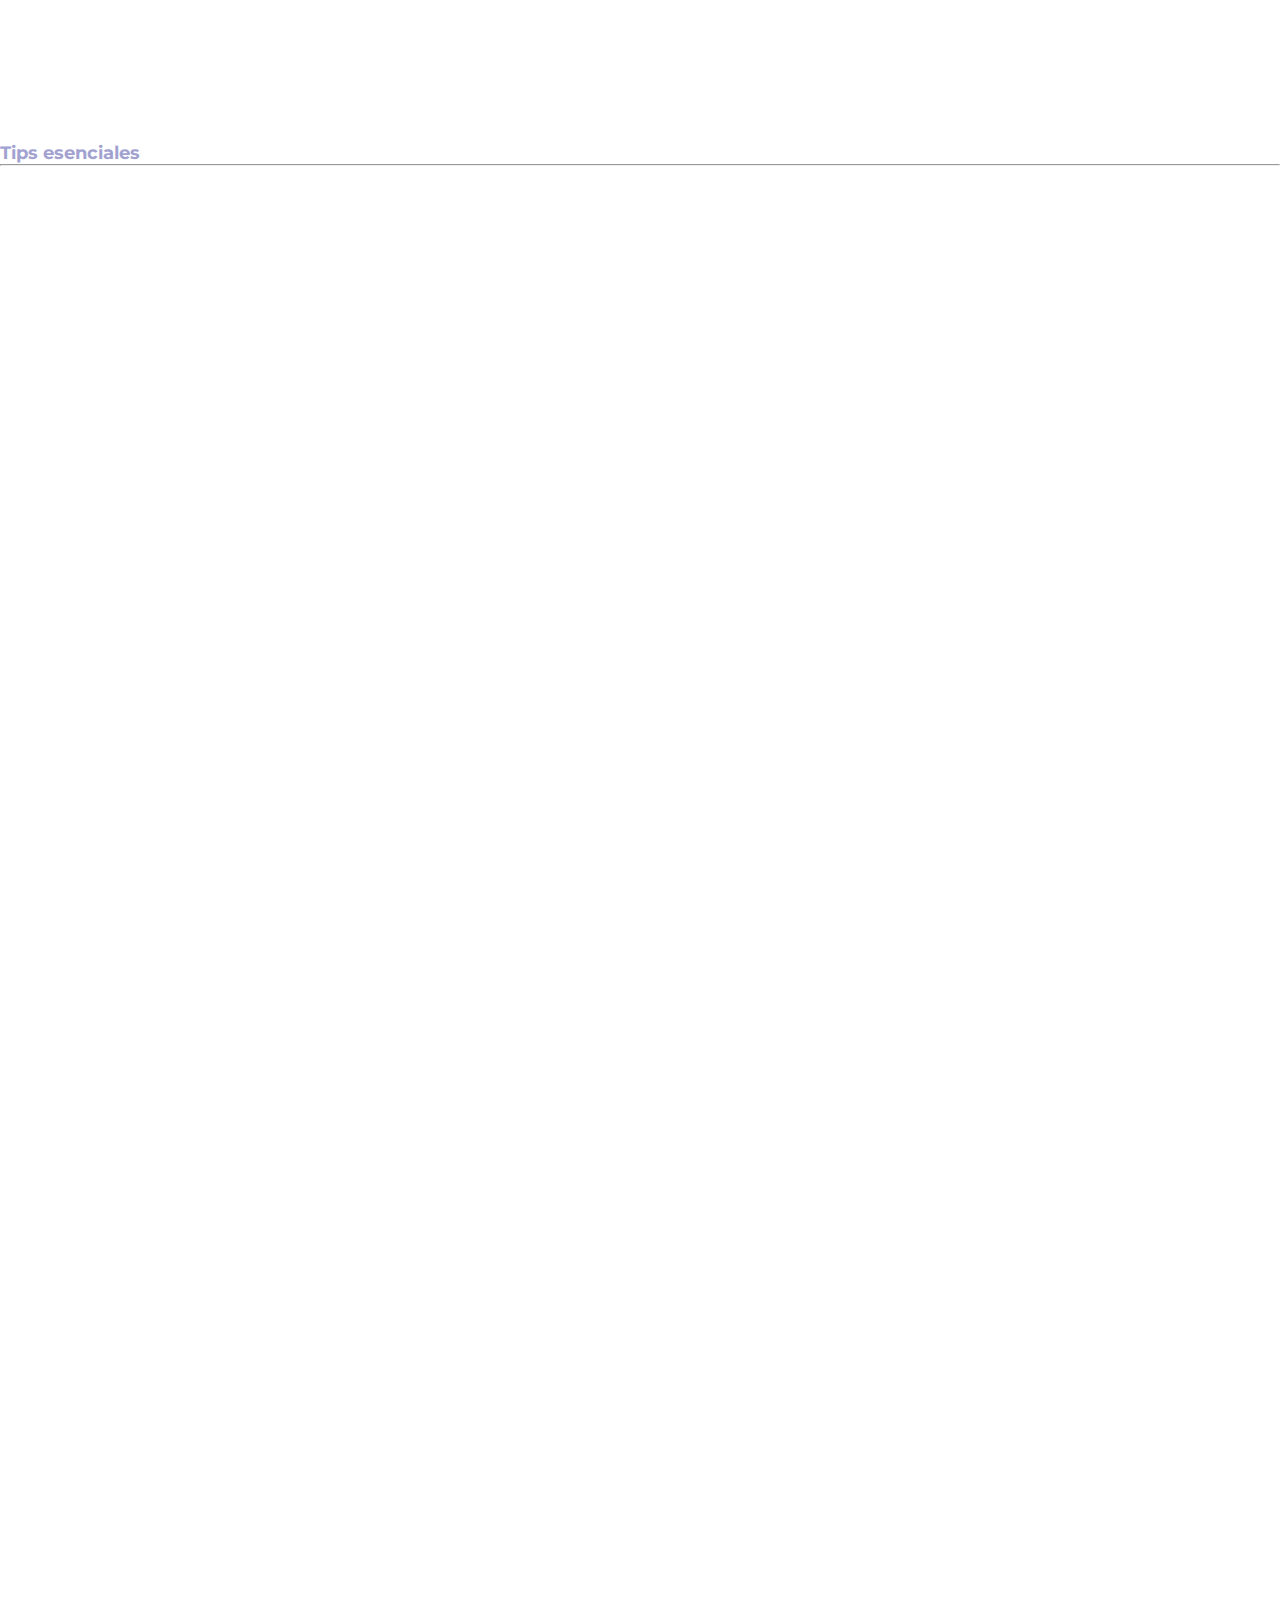
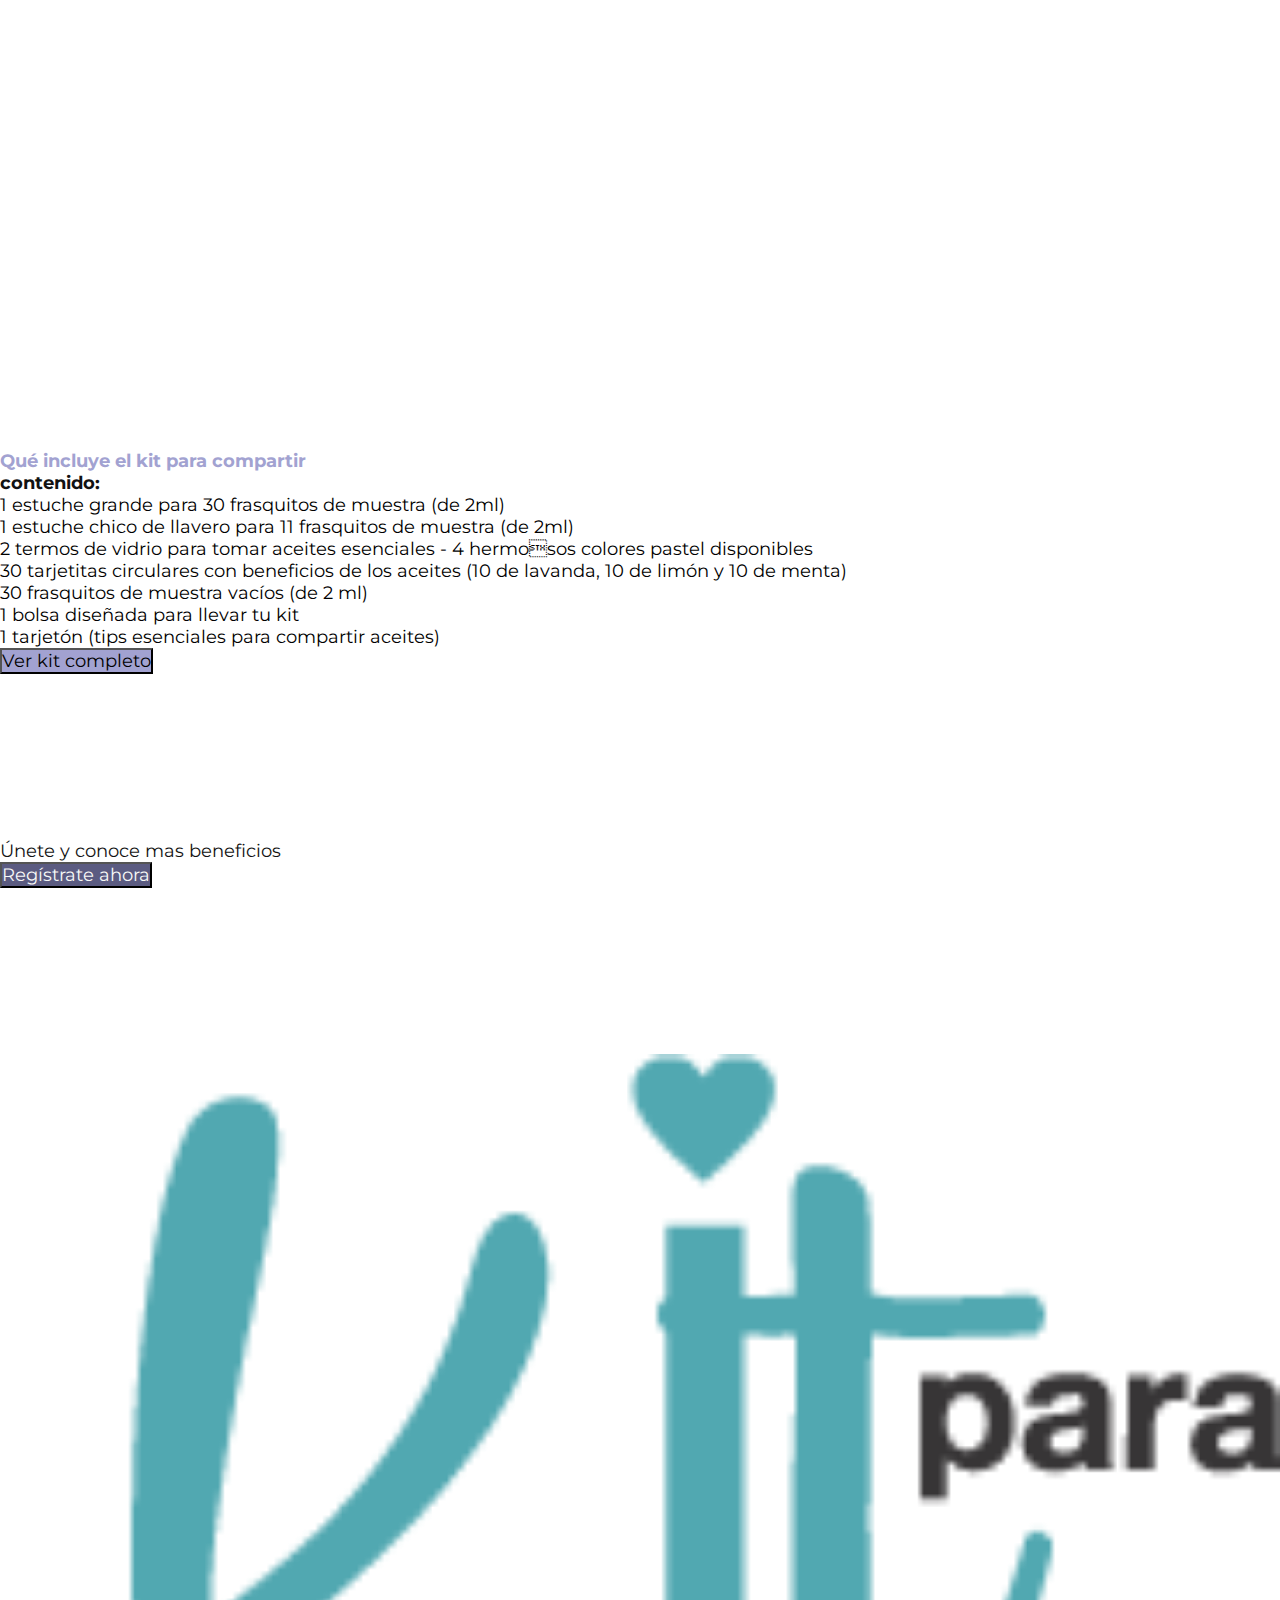
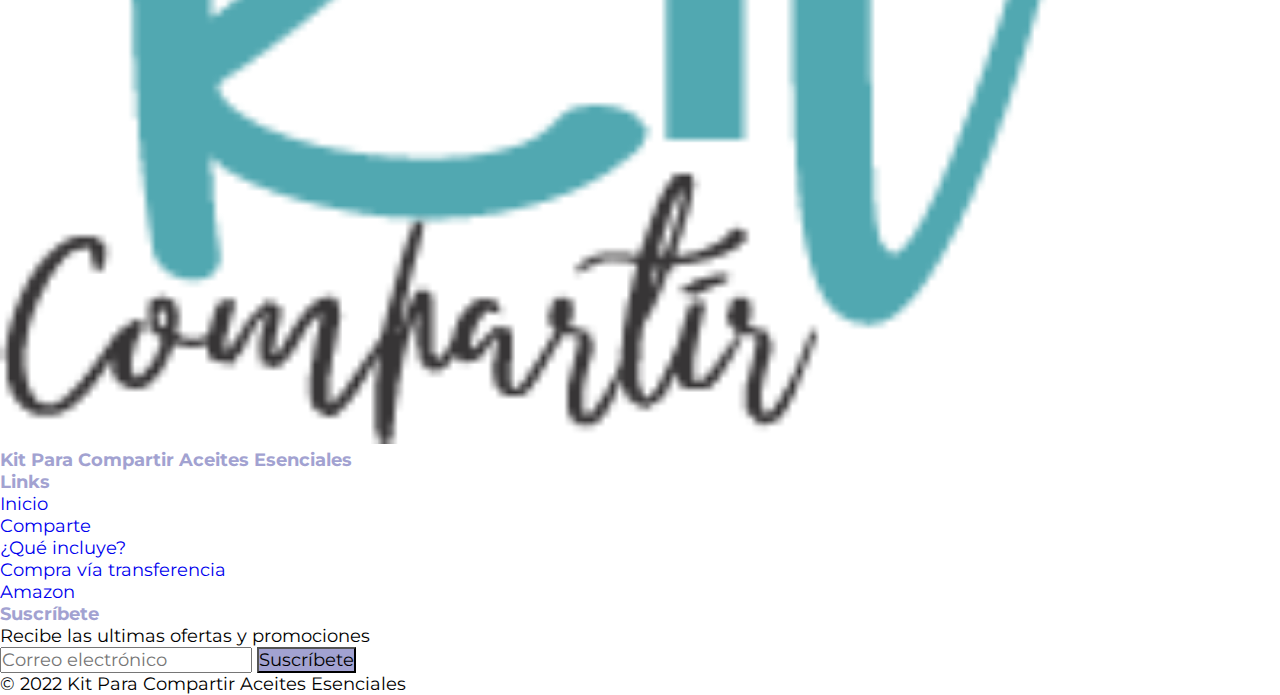
==== commit a1426f4f: "Merge pull request #1 from developerruiz/newStyle" ====
--- a/index.html
+++ b/index.html
@@ -7,14 +7,16 @@
     <meta name="viewport" content="width=device-width, initial-scale=1.0">
     <meta property="og:image" content="img/portada-link.jpg" />
 
-    <title>NatureaKits</title>
+    <title>NatureaKit</title>
     <meta property="og:url" content="https://natureakits.com/" />
-    <meta property="og:description" content="Brindamos alternativas para mejorar la salud, con oportunidades de crecimiento y emprendimiento en el negocio de uso y comercialización de aceites esenciales, tips, capacitación, etc. Aportamos una alternativa de bienestar natural basado en el uso de los aceites esenciales, proporcionando salud, paz y tranquilidad a través de una vida más sana." />
+    <meta property="og:description"
+        content="Brindamos alternativas para mejorar la salud, con oportunidades de crecimiento y emprendimiento en el negocio de uso y comercialización de aceites esenciales, tips, capacitación, etc. Aportamos una alternativa de bienestar natural basado en el uso de los aceites esenciales, proporcionando salud, paz y tranquilidad a través de una vida más sana." />
 
     <meta name="description"
         content="Brindamos alternativas para mejorar la salud, con oportunidades de crecimiento y emprendimiento en el negocio de uso y comercialización de aceites esenciales, tips, capacitación, etc. Aportamos una alternativa de bienestar natural basado en el uso de los aceites esenciales, proporcionando salud, paz y tranquilidad a través de una vida más sana." />
 
-    <meta name="keywords" content="Naturea kits bienestar natural aceites esenciales salud tranquilidad  crecimiento negocio emprendimiento vida sana trnaquilidad oportunidades " />
+    <meta name="keywords"
+        content="Naturea kits bienestar natural aceites esenciales salud tranquilidad  crecimiento negocio emprendimiento vida sana trnaquilidad oportunidades " />
 
     <meta property="og:site_name" content="https://natureakits.com/" />
     <meta property="fb:admins" content="ID de Facebook " />
@@ -32,6 +34,11 @@
 
     <meta itemprop="image" content="img/portada-link.jpg">
 
+    <!-- tipografía -->
+    <link rel="preconnect" href="https://fonts.googleapis.com">
+    <link rel="preconnect" href="https://fonts.gstatic.com" crossorigin>
+    <link href="https://fonts.googleapis.com/css2?family=Montserrat:wght@400;700;800;900&display=swap" rel="stylesheet">
+
     <!-- Nos sirve para guardar una cookie. Los datos guardados son clave/valor -->
     <meta http-equiv="cookie" content="clave=valor; expires=Wednesday, 03-02-22 11:25:59 GMT;" />
 
@@ -39,7 +46,7 @@
         integrity="sha384-1BmE4kWBq78iYhFldvKuhfTAU6auU8tT94WrHftjDbrCEXSU1oBoqyl2QvZ6jIW3" crossorigin="anonymous">
 
     <link rel="stylesheet" href="css/style.css">
-    
+
     <!-- TODO: IMAGEN DE PORTADA -->
     <link rel="shortcut icon" href="img/favicon.png" type="image/x-icon">
 
@@ -99,17 +106,19 @@
             <div class="menu-bar-pc mt-4">
 
                 <a href="index.html">
-                    <img src="img/logo-naturea.png" alt="Naturēa" style="width: 150px;">
+                    <img src="img/logo.png" alt="Naturēa" style="width: 100px;">
                 </a>
 
                 <nav class="menu-principal">
                     <ul class="list-unstyled d-flex">
                         <li><a href="index.html" class="item-menu volver-arriba"> Inicio</a></li>
-                        <li><a href="#comparte" class="item-menu scroll-suave">Comparte</a></li>
-                        <li><a href="#about-us" class="item-menu scroll-suave">¿Qué incluye?</a></li>
+                        <li><a href="#comparte" class="item-menu scroll-suave ">Comparte</a></li>
+                        <li><a href="#includes" class="item-menu scroll-suave ">¿Qué incluye?</a></li>
+                        <li><a href="detalle-producto.html" class="item-menu">Kit para compartir</a></li>
+
                         <li><a href="informacion-pago.html" class="item-menu">Compra vía transferencia</a>
                         </li>
-                        <li><a href="#" class="text-muted">Amazon</a></li>
+                        <li><a href="#" class="text-muted text-decoration-line-through">Amazon</a></li>
                     </ul>
                 </nav>
 
@@ -130,7 +139,7 @@
 
             <div class="menu-bar-movil">
                 <a href="index.html">
-                    <img src="img/logo-naturea.png" alt="Naturēa" style="width: 150px;">
+                    <img src="img/logo.png" alt="Naturēa" style="width: 100px;">
                 </a>
 
                 <div class="burger-menu" id="burger_menu">
@@ -154,11 +163,13 @@
                     <nav class="menu-principal">
                         <ul class="list-unstyled">
                             <li><a href="index.html" class="item-menu volver-arriba"> Inicio</a></li>
-                            <li><a href="index.html#comparte" class="item-menu scroll-suave ">Comparte</a></li>
-                            <li><a href="index.html#about-us" class="item-menu scroll-suave ">¿Qué incluye?</a></li>
-                            <li><a href="informacion-pago.html" class="item-menu scroll-suave ">Compra vía
-                                    transferencia</a></li>
-                            <li><a href="#" class="item-menu ">Comprar</a></li>
+                            <li><a href="#comparte" class="item-menu scroll-suave ">Comparte</a></li>
+                            <li><a href="#about-us" class="item-menu scroll-suave ">¿Qué incluye?</a></li>
+                            <li><a href="detalle-producto.html" class="item-menu">Kit para compartir</a></li>
+
+                            <li><a href="informacion-pago.html" class="item-menu">Compra vía transferencia</a>
+                            </li>
+                            <!-- <li><a href="#" class="item-menu ">Comprar</a></li> -->
                             <li><a href="#" class="text-muted text-decoration-line-through">Amazon</a></li>
                             <li> <a href="#" class="text-decoration-none">Términos y condiciones</a></li>
                             <li> <a href="aviso-privacidad.html" class="text-decoration-none  ">Política de
@@ -178,15 +189,17 @@
                 <div class="row">
                     <div class="col-lg-6 col-12">
                         <div class="texto-portada p-2">
-                            <h1 class="display-5">Planes Naturēa</h1>
-                            <h6 class="sub-title" style="color: #488f00;"><b>Kit Para Compartir Aceites Esenciales</b>
+                            <!-- <h1 class="display-5 color-black">NaturēaKit</h1> -->
+                            <img src="img/logo.png" alt="" class="w-25">
+                            <h6 class="sub-title color-black" style="color: #488f00;"><b>Kit Para Compartir Aceites
+                                    Esenciales</b>
                             </h6>
 
                             <p class="mt-3">
                                 Estamos brindando increíbles promociones, obtén un <br /> descuento en otros servicios
                                 que ofrecemos</p>
                             <div class="contain-btn">
-                                <a href="registro.php" class="btn-gral" target="_blank">Regístrate ahora</a>
+                                <a href="registro.php" class="btn btn-info" target="_blank">Regístrate ahora</a>
                             </div>
                         </div>
                     </div>
@@ -194,64 +207,17 @@
             </div>
         </section>
 
-        <section class="contadores_principal">
-
-
-            <div class="container">
-                <div class="row">
-                    <div class="col-lg-12 d-flex flex-wrap py-5">
-
-                        <div class="contador ocultar col-12 col-lg-3 my-5">
-                            <div class="d-flex align-items-center justify-content-center">
-                                <div>
-                                    <span class="display-5" style="font-weight: 600; color: #872FA8;">+</span>
-                                </div>
-                                <div class="contador_cantidad display-5" data-cantidad-total="4500">
-                                    0
-                                </div>
-                            </div>
-                            <h4>Clientes suscritos</h4>
-                        </div>
-                        <div class="contador ocultar col-12 col-lg-3 my-5 text-center">
-                            <div class="d-flex align-items-center justify-content-center">
-                                <div>
-                                    <span class="display-5" style="font-weight: 600; color: #872FA8;">+</span>
-                                </div>
-                                <div class="contador_cantidad display-5" data-cantidad-total="3500">
-                                    0
-                                </div>
-                            </div>
-                            <h4>Pedidos</h4>
-                        </div>
-                        <div class="contador ocultar col-12 col-lg-3 my-5">
-                            <div class="contador_cantidad display-5" data-cantidad-total="30">
-                                0
-                            </div>
-                            <h4>frascos de muestra</h4>
-                        </div>
-                        <div class="contador ocultar col-12 col-lg-3 my-5">
-                            <div class="contador_cantidad display-5" data-cantidad-total="30">
-                                0
-                            </div>
-                            <h4>30 tarjetitas con beneficios</h4>
-                        </div>
-
-                    </div>
-                </div>
-            </div>
-
-
-
-        </section>
+
+
         <section class="why-natureakits" id="comparte">
             <div class="container">
                 <div class="row">
                     <div class="col-lg-12 my-5">
-                        <h2 class="my-3 display-3 text-center">
+                        <h2 class="fw-bold my-3 text-center color-black">
                             Kit Para Compartir
                         </h2>
-                        <h2 class="text-center">Comparte los aceites esenciales y has crecer tu bienestar</h2>
-                        <div class="text-center mt-5 text-center" style="margin: 0 auto; width: 80%;">
+                        <h4 class="text-center fw-bold">Comparte los aceites esenciales y has crecer tu bienestar</h4>
+                        <div class="text-center mt-4 text-center" style="margin: 0 auto; width: 80%;">
                             <p style="text-align: center;">Este kit lo diseñamos y lo manufacturamos nosotros, así que
                                 cuidamos cada detalle,
                                 el material es de buenísima calidad, es durable, resistente y lo más importante, tiene
@@ -259,49 +225,70 @@
                         </div>
                         <div class="icons mt-5">
                             <div class="col-lg-12 d-flex flex-wrap justify-content-center">
-                                <div class="col-lg-4 col-12">
+                                <div class="col-lg-3 col-12">
                                     <div class="card border-n text-center">
-                                        <div class="card-img p-4 contador ocultar">
-                                            <i class="fas fa-suitcase-rolling"
-                                                style="font-size: 5rem; color: #6ad300;"></i>
+                                        <div class="bg-icon d-flex justify-content-center align-items-center rounded-circle card-img p-4 contador ocultar"
+                                            style="width: 150px; height: 150px; margin: 0 auto;">
+                                            <img src="img/producto-kit.png" alt="">
                                         </div>
                                         <div class="card-body">
                                             <div class="card-title">
-                                                <h2>Estuche</h2>
+                                                <h4 class="fw-bold">Estuche grande</h4>
                                             </div>
-                                            <p>1 estuche con 30 frascos de muestra</p>
+                                            <!-- <p>1 estuche con 30 frascos de muestra</p> -->
                                         </div>
 
                                     </div>
                                 </div>
-                                <div class="col-lg-4  col-12">
+                                <div class="col-lg-3  col-12">
                                     <div class="card border-n text-center">
-                                        <div class="card-img p-4 contador ocultar">
-                                            <i class="fas fa-file-alt" style="font-size: 5rem; color: #6ad300;"></i>
+                                        <div class="bg-icon d-flex justify-content-center align-items-center rounded-circle card-img p-4 contador ocultar"
+                                            style="width: 150px; height: 150px; margin: 0 auto;">
+                                            <img src="img/icono-kit.png" alt="">
                                         </div>
                                         <div class="card-body">
                                             <div class="card-title">
-                                                <h2>Tarjetas</h2>
+                                                <h4 class="fw-bold">2 termos de vidrio</h4>
                                             </div>
-                                            <p>30 tarjetas con beneficios</p>
+                                            <!-- <p>30 tarjetas con beneficios</p> -->
                                         </div>
 
                                     </div>
                                 </div>
-                                <div class="col-lg-4  col-12">
+
+                                <div class="col-lg-3  col-12">
                                     <div class="card border-n text-center">
-                                        <div class="card-img p-4 contador ocultar">
-                                            <i class="fas fa-shopping-bag" style="font-size: 5rem; color: #6ad300;"></i>
+                                        <div class="bg-icon d-flex justify-content-center align-items-center rounded-circle card-img p-4 contador ocultar"
+                                            style="width: 150px; height: 150px; margin: 0 auto;">
+
                                         </div>
                                         <div class="card-body">
                                             <div class="card-title">
-                                                <h2>Bolsa</h2>
+                                                <h4 class="fw-bold">Bolsa para tu kit</h4>
                                             </div>
-                                            <p>1 bolsa diseñada para tu kit</p>
+                                            <!-- <p>30 tarjetas con beneficios</p> -->
                                         </div>
 
                                     </div>
                                 </div>
+                                <div class="col-lg-3  col-12">
+                                    <div class="card border-n text-center">
+                                        <div class="bg-icon d-flex justify-content-center align-items-center rounded-circle card-img p-4 contador ocultar"
+                                            style="width: 150px; height: 150px; margin: 0 auto;">
+                                            <img src="img/icono-tips.png" alt="">
+                                        </div>
+                                        <div class="card-body">
+                                            <div class="card-title">
+                                                <h4 class="fw-bold">Tips esenciales</h4>
+                                            </div>
+                                            <!-- <p>30 tarjetas con beneficios</p> -->
+                                        </div>
+
+                                    </div>
+                                </div>
+
+
+
                             </div>
                         </div>
                     </div>
@@ -309,83 +296,66 @@
             </div>
         </section>
 
-        <section id="about-us">
+        <section>
+            <div class="d-flex  justify-content-center">
+                <hr class="w-75">
+            </div>
+        </section>
+
+        <section id="includes">
             <div class="container">
                 <div class="row">
                     <div class="col-lg-12 d-flex flex-wrap align-items-center">
-                        <div class="col-lg-6 col-12 mb-5">
-
-                            <h2 class="display-5 ">Qué incluye el kit para compartir</h2>
-                            <p class="my-3">
-                                <ul style="list-style: none;">
-                                    <li> <i class="fas fa-check-square me-3" style="color: #872FA8;"></i> 1 estuche
-                                        grande para 64 frasquitos de muestra (de 2ml)</li>
-                                    <li> <i class="fas fa-check-square me-3" style="color: #872FA8;"></i> 1 estuche
-                                        chico de llavero para 11 frasquitos de muestra (de 2ml)</li>
-                                    <li> <i class="fas fa-check-square me-3" style="color: #872FA8;"></i> 2 termos de
-                                        vidrio para tomar aceites esenciales - 4 hermosos colores pastel disponibles
-                                    </li>
-                                    <li> <i class="fas fa-check-square me-3" style="color: #872FA8;"></i> 30 tarjetitas
-                                        circulares con beneficios de los aceites (10 de lavanda, 10 de limón y 10 de
-                                        menta)</li>
-                                    <li> <i class="fas fa-check-square me-3" style="color: #872FA8;"></i> 30 frasquitos
-                                        de muestra vacíos (de 2 ml)</li>
-                                    <li> <i class="fas fa-check-square me-3" style="color: #872FA8;"></i> 1 bolsa
-                                        diseñada para llevar tu kit</li>
-                                    <li> <i class="fas fa-check-square me-3" style="color: #872FA8;"></i> 1 tarjetón
-                                        (tips esenciales para compartir aceites)</li>
-
-                                </ul>
-                            </p>
-                        </div>
+
                         <div class="col-lg-6 col-12 text-center " style="opacity: .6;">
                             <img src="img/caja-oils.png" alt="" class="contador ocultar w-50">
                         </div>
-                    </div>
+
+                        <div class="col-lg-6 col-12 my-5">
+
+                            <h2 class="fw-bold">Qué incluye el kit para compartir</h2>
+                            <p class="my-3">
+                                <h6 class="fw-bold color-black my-4">contenido:</h6>
+                                <ul class="m-0 ps-3">
+                                    <li>
+                                        1 estuche grande para 30 frasquitos de muestra (de 2ml)
+                                    </li>
+                                    <li>
+                                        1 estuche chico de llavero para 11 frasquitos de muestra (de 2ml)
+                                    </li>
+                                    <li>
+                                        2 termos de vidrio para tomar aceites esenciales - 4 hermosos colores pastel
+                                        disponibles
+                                    </li>
+                                    <li>
+                                        30 tarjetitas circulares con beneficios de los aceites (10 de lavanda, 10 de
+                                        limón y 10 de menta)
+                                    </li>
+                                    <li>
+                                        30 frasquitos de muestra vacíos (de 2 ml)
+                                    </li>
+                                    <li>
+                                        1 bolsa diseñada para llevar tu kit
+                                    </li>
+                                    <li>
+                                        1 tarjetón (tips esenciales para compartir aceites)
+                                    </li>
+
+                                </ul>
+
+                                <a href="detalle-producto.html">
+                                    <button class="btn btn-info mt-4 rounded-3 ">Ver kit completo</button>
+                                </a>
+                            </p>
+                        </div>
+                    </div>
+
                 </div>
 
 
             </div>
 
         </section>
-
-        <!-- <section id="regalos">
-            <div class="container">
-                <div class="row">
-                    <div class="col-lg-12 d-flex flex-wrap align-items-center">
-                        <div class="col-lg-6 col-12 d-flex flex-wrap align-items-center justify-content-center">
-                            <img src="img/collar-gratis.jpg" alt="" class="contador ocultar">
-                        </div>
-                        <div class="col-lg-6 col-12 mb-5">
-
-                            <h2 class="display-5 mb-5">Y 4 regalos gratis con tu kit por la promoción <span
-                                    style="font-size: 18px;">(hasta diciembre 31)</span></h2>
-                            <p class="my-3">
-
-                                <ul style="list-style: none;">
-                                    <li> <i class="fas fa-check-square me-3" style="color: #872FA8;"></i>
-                                        1 collar difusor para aceites esenciales (diseño sorpresa)
-                                    </li>
-                                    <li> <i class="fas fa-check-square me-3" style="color: #872FA8;"></i>
-                                        5 etapas de sprays para aceites esenciales
-                                    </li>
-                                    <li> <i class="fas fa-check-square me-3" style="color: #872FA8;"></i>
-                                        3 roll-ons de colores de edición limitada (10 ml)
-                                    </li>
-                                    <li> <i class="fas fa-check-square me-3" style="color: #872FA8;"></i>
-                                        1 brazalete de piedras volcánicas de edición limitada (difusor)
-                                    </li>
-                                </ul>
-
-                            </p>
-                        </div>
-                    </div>
-                </div>
-
-
-            </div>
-
-        </section> -->
 
 
 
@@ -394,23 +364,58 @@
                 <div class="row">
                     <div class="col-lg-12 text-center contain-title">
                         <div class="title-kits">
-                            <h2 class="display-5 text-center">Únete y conoce mas beneficios</h2>
-                        </div>
-                        <div class="contain-btn-kits">
-                            <a href="registro.php" class="btn-kits m-5">Regístrate ahora</a>
-                        </div>
+                            <h2 class="color-black text-center fw-bold">Únete y conoce mas beneficios</h2>
+                        </div>
+                        <a href="registro.php" class="btn-kits m-3">
+                            <button class="btn btn-lg btn-info-dark">
+                                Regístrate ahora
+
+                            </button>
+                        </a>
                     </div>
                 </div>
             </div>
         </section>
 
 
-        <section>
-
-        </section>
-
-
     </main>
+
+    <footer class="pt-5 container">
+        <div class="row">
+            <div class="col-lg-4 col-12  my-3">
+                <img src="img/logo.png" alt="" class="w-25">
+                <h6 class="pe-4 pt-4">Kit Para Compartir Aceites Esenciales</h6>
+            </div>
+
+            <div class="col-12 col-lg-2 my-3">
+                <h5>Links</h5>
+                <ul class="nav flex-column">
+                    <li><a href="index.html" class="item-menu volver-arriba"> Inicio</a></li>
+                    <li><a href="#comparte" class="item-menu scroll-suave">Comparte</a></li>
+                    <li><a href="#about-us" class="item-menu scroll-suave">¿Qué incluye?</a></li>
+                    <li><a href="informacion-pago.html" class="item-menu">Compra vía transferencia</a>
+                    </li>
+                    <li><a href="#" class="text-muted">Amazon</a></li>
+                </ul>
+            </div>
+
+            <div class="col-12 col-lg-4  my-3">
+                <form>
+                    <h5>Suscríbete</h5>
+                    <p>Recibe las ultimas ofertas y promociones</p>
+                    <div class="d-flex w-100 gap-2">
+                        <!-- <label for="newsletter1" class="visually-hidden">Correo electrónico</label> -->
+                        <input id="newsletter1" type="text" class="form-control" placeholder="Correo electrónico">
+                        <button class="btn btn-primary" type="button">Suscríbete</button>
+                    </div>
+                </form>
+            </div>
+        </div>
+
+        <div class="d-flex justify-content-between pt-3 border-top">
+            <p>© 2022 Kit Para Compartir Aceites Esenciales</p>
+        </div>
+    </footer>
 
 
     <!-- Option 1: Bootstrap Bundle with Popper -->
@@ -420,13 +425,13 @@
     <script src="js/runners.js"></script>
     <script src="js/menuMovil.js"></script>
     <script src="js/scroll.js"></script>
-    
-<script type="text/javascript">
-    window.addEventListener('scroll', function () {
-        let header = document.querySelector('header');
-        header.classList.toggle('sticky', window.scrollY > 0);
-    })
-</script>
+
+    <script type="text/javascript">
+        window.addEventListener('scroll', function () {
+            let header = document.querySelector('header');
+            header.classList.toggle('sticky', window.scrollY > 0);
+        })
+    </script>
 
 
 </body>
--- a/css/style.css
+++ b/css/style.css
@@ -5,7 +5,12 @@
   padding: 0;
   -webkit-box-sizing: border-box;
           box-sizing: border-box;
-  font-size: 16px;
+  font-size: 18px;
+  font-family: 'Montserrat', sans-serif;
+}
+
+i {
+  color: #121212 !important;
 }
 
 h1,
@@ -14,7 +19,25 @@
 h4,
 h5,
 h6 {
-  color: #872FA8;
+  color: #a2a2d1;
+}
+
+a {
+  text-decoration: none;
+}
+
+.bg-icon {
+  background: #b2d5dc;
+}
+
+.btn-info,
+.btn {
+  background: #a2a2d1 !important;
+}
+
+.btn-info-dark {
+  background: #5b5b81 !important;
+  color: #F8F9F7 !important;
 }
 
 .color-black {
@@ -26,11 +49,11 @@
 }
 
 .color-green {
-  color: #BDDB4F !important;
+  color: #a2a2d1 !important;
 }
 
 .bg-green {
-  background: #BDDB4F !important;
+  background: #a2a2d1 !important;
 }
 
 img {
@@ -136,6 +159,20 @@
     -webkit-box-pack: center !important;
         -ms-flex-pack: center !important;
             justify-content: center !important;
+  }
+}
+
+@media (max-width: 1015px) {
+  header .menu-bar-pc {
+    display: none !important;
+  }
+  header .menu-bar-movil {
+    display: -webkit-box !important;
+    display: -ms-flexbox !important;
+    display: flex !important;
+  }
+  header .bar-header {
+    display: none !important;
   }
 }
 
@@ -186,6 +223,8 @@
 main header .menu-bar-pc .menu-principal li .item-menu {
   display: inline-block;
   position: relative;
+  color: #121212;
+  font-weight: bold;
 }
 
 main header .menu-bar-pc .menu-principal li .item-menu:after {
@@ -197,7 +236,7 @@
   height: 2px;
   bottom: 0;
   left: 0;
-  background-color: #BDDB4F;
+  background-color: #a2a2d1;
   -webkit-transform-origin: bottom right;
           transform-origin: bottom right;
   -webkit-transition: -webkit-transform 0.25s ease-out;
@@ -216,7 +255,7 @@
 main header .menu-bar-pc .menu-principal a {
   padding: 0 0.5625rem;
   text-decoration: none;
-  color: #872FA8;
+  color: #a2a2d1;
 }
 
 main header .menu-bar-pc .top-redes a {
@@ -318,20 +357,22 @@
   font-weight: 700;
 }
 
+main .portada-detalle {
+  width: 100%;
+  height: 800px;
+  z-index: 1;
+  background-image: url(../img/fondo.png);
+  background-position: right top;
+  background-size: contain;
+  background-repeat: no-repeat;
+}
+
 @media (max-width: 500px) {
   main .texto-portada {
     width: 100% !important;
     text-align: center;
     left: 0 !important;
     margin: 0 auto;
-  }
-  main header .menu-bar-pc {
-    display: none;
-  }
-  main header .menu-bar-movil {
-    display: -webkit-box;
-    display: -ms-flexbox;
-    display: flex;
   }
 }
 
@@ -350,7 +391,7 @@
 
 main .contadores_principal .contador .contador_cantidad {
   font-weight: 600;
-  color: #872FA8;
+  color: #a2a2d1;
 }
 
 main .contadores_principal .contador h4 {
@@ -374,12 +415,22 @@
   background-attachment: fixed;
   background-position: center;
   background-repeat: no-repeat;
-  background-size: cover;
+  background-size: auto;
 }
 
 main .back-flower .title-kits h2 {
   font-weight: 400;
-  color: #872FA8;
+  color: #a2a2d1;
+}
+
+main .detalles-prod {
+  display: -webkit-box !important;
+  display: -ms-flexbox !important;
+  display: flex !important;
+  -webkit-box-orient: horizontal !important;
+  -webkit-box-direction: normal !important;
+      -ms-flex-direction: row !important;
+          flex-direction: row !important;
 }
 
 @-webkit-keyframes aparecer {
@@ -675,7 +726,7 @@
 }
 
 .sticky .menu-bar-pc {
-  background-color: #BDDB4F;
+  background-color: #a2a2d1;
   margin-top: 0 !important;
   transition: .3s ease-in;
   -webkit-transition: .3s ease-in;
@@ -691,4 +742,32 @@
   -webkit-transition: .6s ease-in;
   transition: .6s ease-in;
 }
+
+.color {
+  width: 40px;
+  height: 40px;
+  margin: 0 10px 0 0;
+  border-radius: 50%;
+}
+
+.color:nth-child(1) {
+  background: #111;
+}
+
+.color:nth-child(2) {
+  background: #111;
+}
+
+.color:nth-child(3) {
+  background: #111;
+}
+
+@media (max-width: 990px) {
+  main .detalles-prod:nth-child(2n) {
+    -webkit-box-orient: vertical !important;
+    -webkit-box-direction: reverse !important;
+        -ms-flex-direction: column-reverse !important;
+            flex-direction: column-reverse !important;
+  }
+}
 /*# sourceMappingURL=style.css.map */